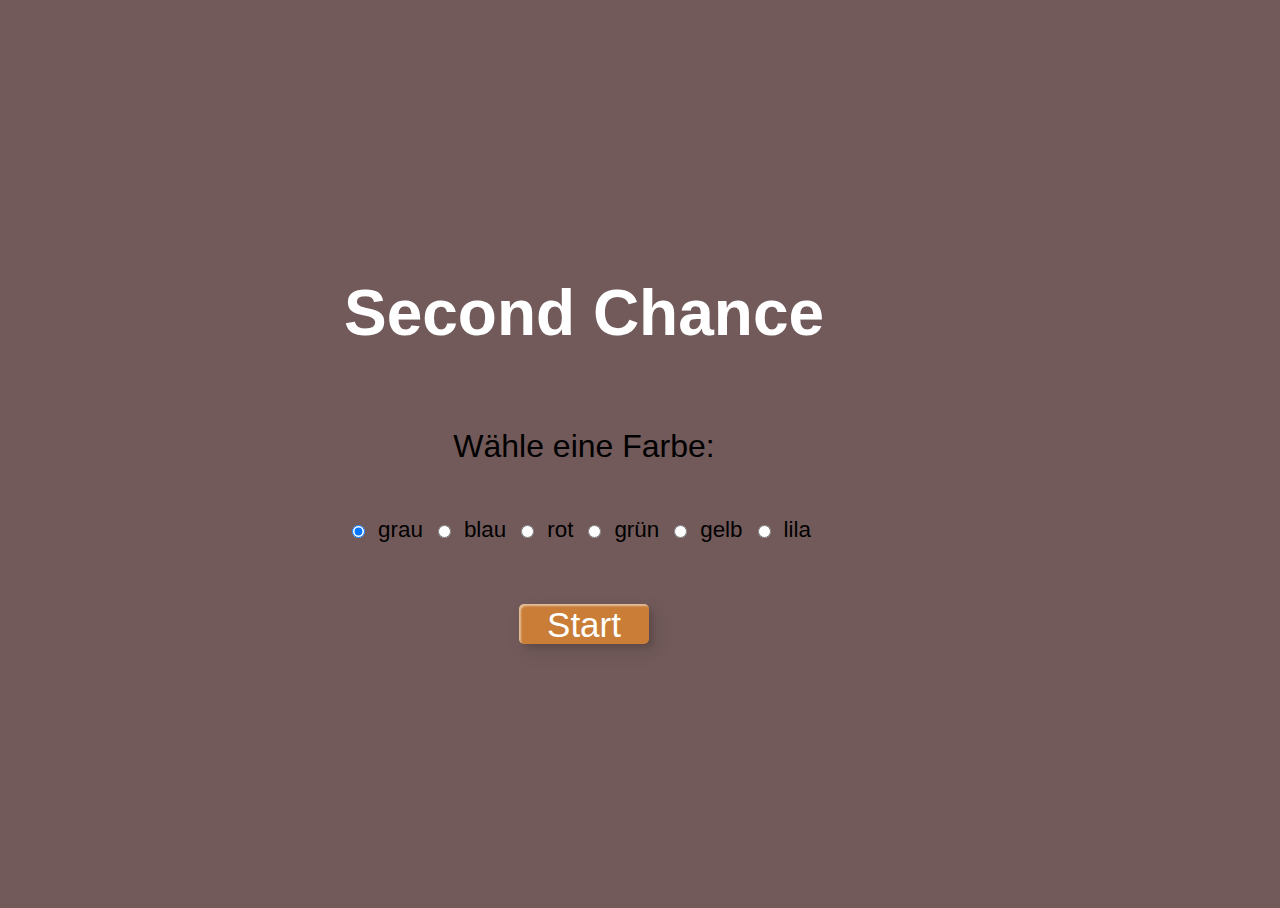
==== home.html @ 1a4710e2 "Timer hinzugefügt" ====
<!DOCTYPE html>
<html lang="en">
  <head>
    <meta charset="UTF-8" />
    <meta http-equiv="X-UA-Compatible" content="IE=edge" />
    <meta name="viewport" content="width=device-width, initial-scale=1.0" />
    <title>test</title>
    <link rel="stylesheet" href="styles/homestyle.css" />
  </head>

  <body>
    <header>
      <h1>Second Chance</h1>
    </header>
    <main>
      <div class="heroColorPicker">
        <p id="colorPicker">Wähle eine Farbe:</p>
        <form id="colorpicker">
          <input type="radio" id="grey" name="color" value="grau" checked />
          <label for="grey">grau</label>
          <input type="radio" id="blue" name="color" value="blau" />
          <label for="blue">blau</label>
          <input type="radio" id="red" name="color" value="rot" />
          <label for="red">rot</label>
          <input type="radio" id="green" name="color" value="grün" />
          <label for="green">grün</label>
          <input type="radio" id="yellow" name="color" value="gelb" />
          <label for="yellow">gelb</label>
          <input type="radio" id="purple" name="color" value="lila" />
          <label for="purple">lila</label>
        </form>

        <form>
          <button
            type="submit"
            id="button"
            class="custom-btn"
            formaction="index.html"
          >
            Start
          </button>
        </form>
      </div>
    </main>
    <script src="home.js"></script>
    <script src="hero.js"></script>
  </body>
</html>
---- styles/homestyle.css ----
/* layout */
html {
  height: 100%;
  background: #725a5a;
  /* display: flex;
  justify-content: center;
  align-items: center; */
}
header {
  color: white;
  /* display: flex;
  justify-content: center;
  align-items: center; */
}

h1 {
  justify-content: center;
  align-items: center;
}

body {
  height: 100%;
  width: 90%;

  display: flex;
  justify-content: center;
  align-items: center;
  flex-direction: column;

  font-size: 2rem;
  line-height: 1.2;
  font-family: "Allerta Stencil", sans-serif;
}

main div {
  display: flex;
  justify-content: center;
  align-items: center;
  flex-direction: column;
}

#colorpicker {
  display: flex;
  justify-content: center;
  align-items: center;
  flex-direction: row;
}

label {
  margin: 10px 0px;
  padding: 10px 10px 10px 10px;
  cursor: pointer;
  font-size: 0.7em;
}

#heroDisplayForColorPicker {
  border: black 3px solid;
}

button {
  margin: 40px;
  font-size: 35px;
  justify-content: center;
  align-items: center;
}
.custom-btn {
  width: 130px;
  height: 40px;
  color: #fff;
  border-radius: 5px;
  font-family: "Lato", sans-serif;
  font-weight: 500;
  background: transparent;
  cursor: pointer;
  transition: all 0.3s ease;
  position: relative;
  display: inline-block;
  box-shadow: inset 2px 2px 2px 0px rgba(255, 255, 255, 0.5),
    7px 7px 20px 0px rgba(0, 0, 0, 0.1), 4px 4px 5px 0px rgba(0, 0, 0, 0.1);
  outline: none;
  background: rgb(201, 125, 54);
  border: none;
}
.custom-btn:before {
  height: 0%;
  width: 2px;
}
.custom-btn:hover {
  box-shadow: 4px 4px 6px 0 rgba(255, 255, 255, 0.5),
    -4px -4px 6px 0 rgba(116, 125, 136, 0.5),
    inset -4px -4px 6px 0 rgba(255, 255, 255, 0.2),
    inset 4px 4px 6px 0 rgba(0, 0, 0, 0.4);
}
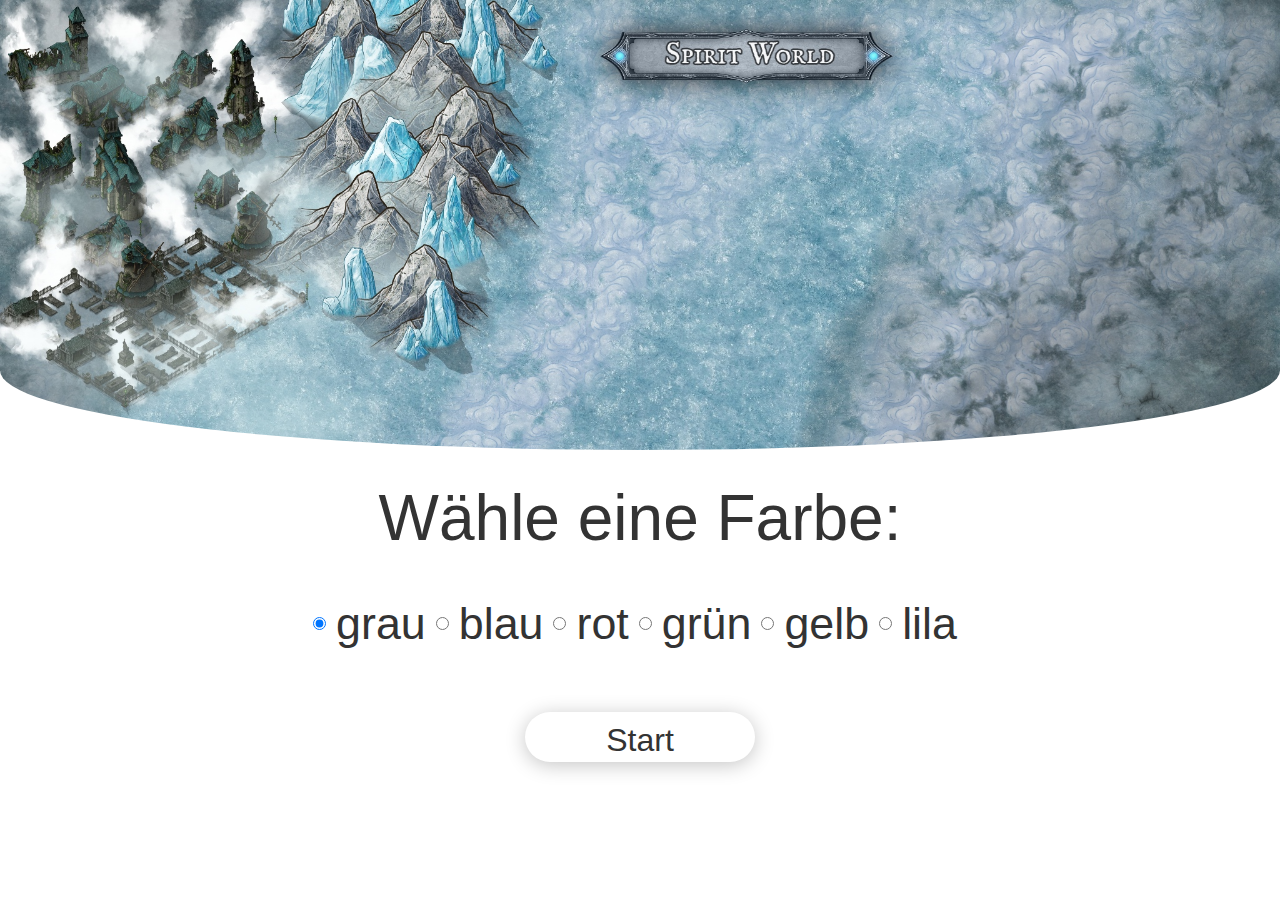
==== commit 6e9e2e48: "StartSeite mit Css verschönert. Timer im SpiritMode richtig positioniert." ====
--- a/home.html
+++ b/home.html
@@ -4,14 +4,12 @@
     <meta charset="UTF-8" />
     <meta http-equiv="X-UA-Compatible" content="IE=edge" />
     <meta name="viewport" content="width=device-width, initial-scale=1.0" />
-    <title>test</title>
+    <title>Spirit World</title>
     <link rel="stylesheet" href="styles/homestyle.css" />
   </head>
 
   <body>
-    <header>
-      <h1>Second Chance</h1>
-    </header>
+    <header></header>
     <main>
       <div class="heroColorPicker">
         <p id="colorPicker">Wähle eine Farbe:</p>
--- a/styles/homestyle.css
+++ b/styles/homestyle.css
@@ -1,35 +1,39 @@
-/* layout */
-html {
-  height: 100%;
-  background: #725a5a;
-  /* display: flex;
-  justify-content: center;
-  align-items: center; */
-}
-header {
-  color: white;
-  /* display: flex;
-  justify-content: center;
-  align-items: center; */
+* {
+  padding: 0;
+  margin: 0;
+  box-sizing: border-box;
 }
 
-h1 {
-  justify-content: center;
-  align-items: center;
+header {
+  background: url(../src/SpiritWorld.jpg);
+  text-align: center;
+  width: 100vw;
+  height: 50vh;
+  background-size: cover;
+  background-attachment: fixed;
+  position: relative;
+  overflow: hidden;
+  border-radius: 0 0 85% 85% / 30%;
+}
+header .overlay {
+  width: 100%;
+  height: 100%;
+  padding: 50px;
+  color: #fff;
+  text-shadow: 1px 1px 1px #333;
 }
 
 body {
   height: 100%;
-  width: 90%;
-
+  width: 100%;
   display: flex;
   justify-content: center;
   align-items: center;
   flex-direction: column;
-
   font-size: 2rem;
   line-height: 1.2;
-  font-family: "Allerta Stencil", sans-serif;
+  font-family: "Covered By Your Grace", sans-serif;
+  color: #333;
 }
 
 main div {
@@ -37,6 +41,8 @@
   justify-content: center;
   align-items: center;
   flex-direction: column;
+  padding: 30px;
+  font-size: 2em;
 }
 
 #colorpicker {
@@ -44,26 +50,34 @@
   justify-content: center;
   align-items: center;
   flex-direction: row;
+  padding: 10px;
 }
 
 label {
-  margin: 10px 0px;
+  margin: 20px 0px;
   padding: 10px 10px 10px 10px;
   cursor: pointer;
   font-size: 0.7em;
 }
 
-#heroDisplayForColorPicker {
+/* #heroDisplayForColorPicker {
   border: black 3px solid;
-}
+} */
 
 button {
-  margin: 40px;
-  font-size: 35px;
-  justify-content: center;
-  align-items: center;
+  border: none;
+  outline: none;
+  font-size: 2rem;
+  width: 230px;
+  height: 50px;
+  padding: 10px 20px;
+  border-radius: 50px;
+  color: #333;
+  background: #fff;
+  margin-bottom: 50px;
+  box-shadow: 0 3px 20px 0 #0000003b;
 }
-.custom-btn {
+/* .custom-btn {
   width: 130px;
   height: 40px;
   color: #fff;
@@ -80,11 +94,11 @@
   outline: none;
   background: rgb(201, 125, 54);
   border: none;
-}
-.custom-btn:before {
+} */
+/* .custom-btn:before {
   height: 0%;
   width: 2px;
-}
+} */
 .custom-btn:hover {
   box-shadow: 4px 4px 6px 0 rgba(255, 255, 255, 0.5),
     -4px -4px 6px 0 rgba(116, 125, 136, 0.5),
